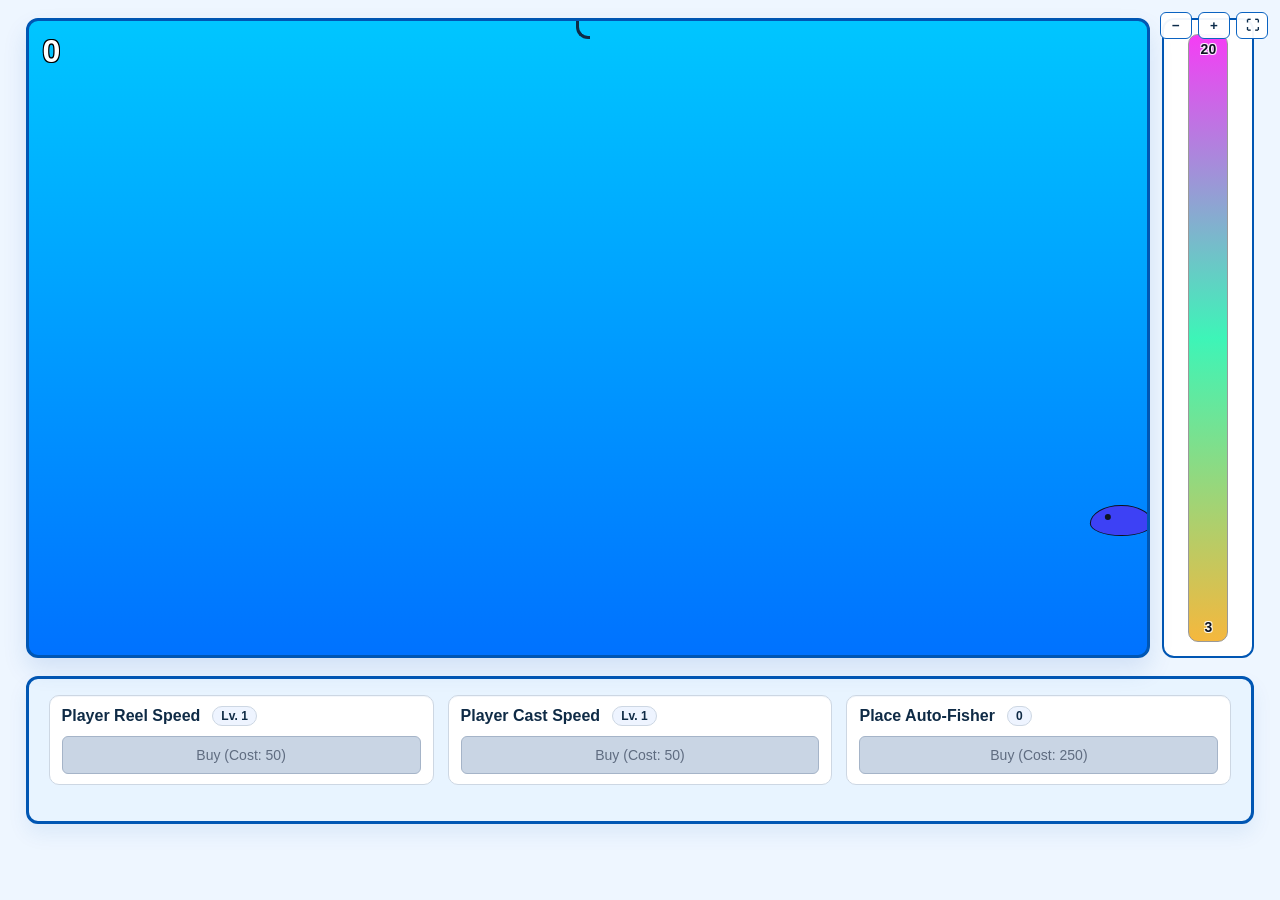
==== index.html @ 317f57d3 "Add game files and deployment workflow for Fish Game" ====
<!DOCTYPE html>
<html lang="en">
<head>
    <meta charset="UTF-8">
    <meta name="viewport" content="width=device-width, initial-scale=1.0">
    <meta http-equiv="refresh" content="0; url=Fishing-Game.html">
    <title>Fish Game</title>
</head>
<body>
    <p>Redirecting to the game...</p>
    <p><a href="Fishing-Game.html">Open game manually</a></p>
    <script>
        window.location.replace('Fishing-Game.html');
    </script>
</body>
</html>
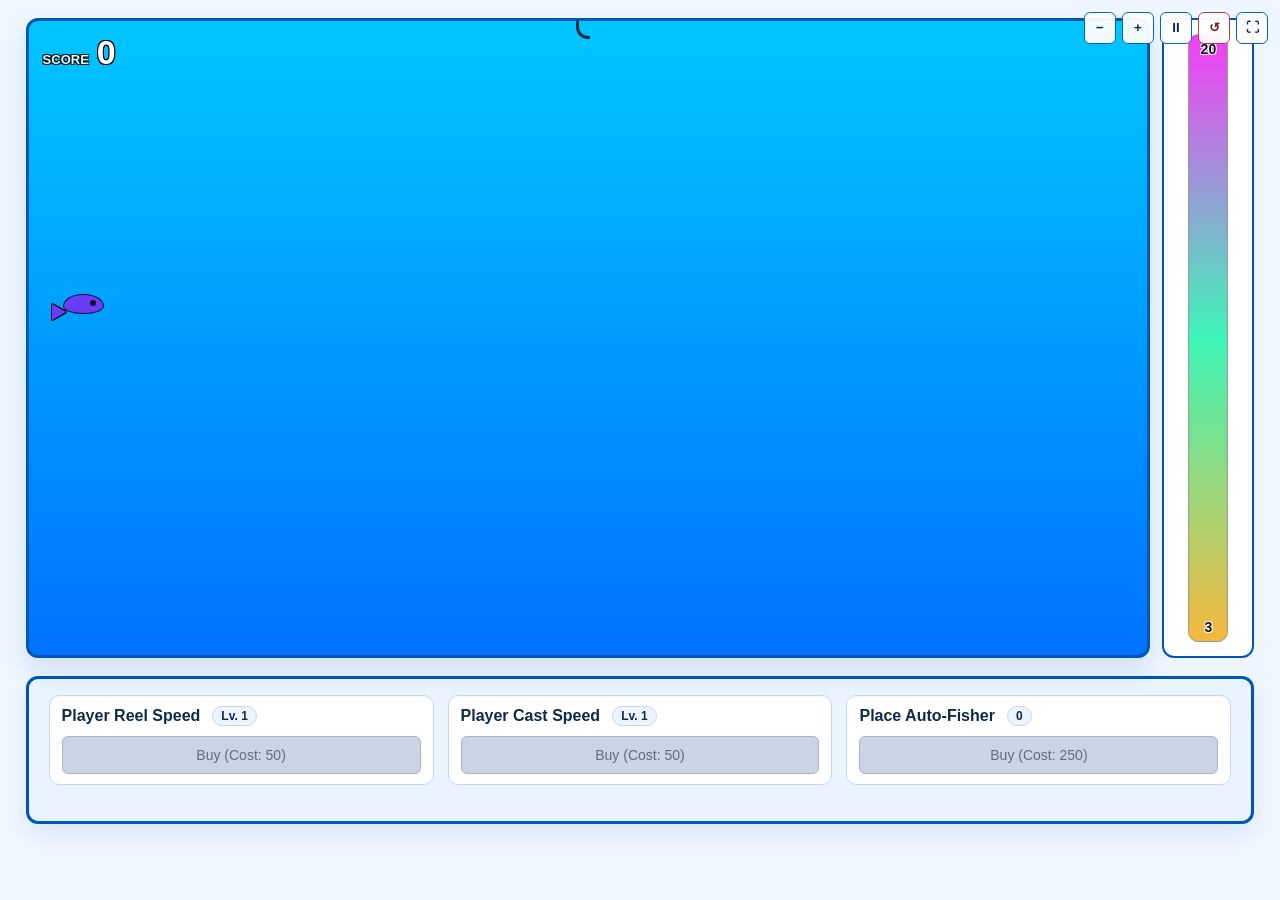
==== commit 5af7f993: "Improve fishing game controls and persistence" ====
--- a/index.html
+++ b/index.html
@@ -3,14 +3,16 @@
 <head>
     <meta charset="UTF-8">
     <meta name="viewport" content="width=device-width, initial-scale=1.0">
-    <meta http-equiv="refresh" content="0; url=Fishing-Game.html">
     <title>Fish Game</title>
 </head>
 <body>
     <p>Redirecting to the game...</p>
     <p><a href="Fishing-Game.html">Open game manually</a></p>
     <script>
-        window.location.replace('Fishing-Game.html');
+        const target = new URL('Fishing-Game.html', window.location.href);
+        target.search = window.location.search;
+        target.hash = window.location.hash;
+        window.location.replace(target);
     </script>
 </body>
 </html>
